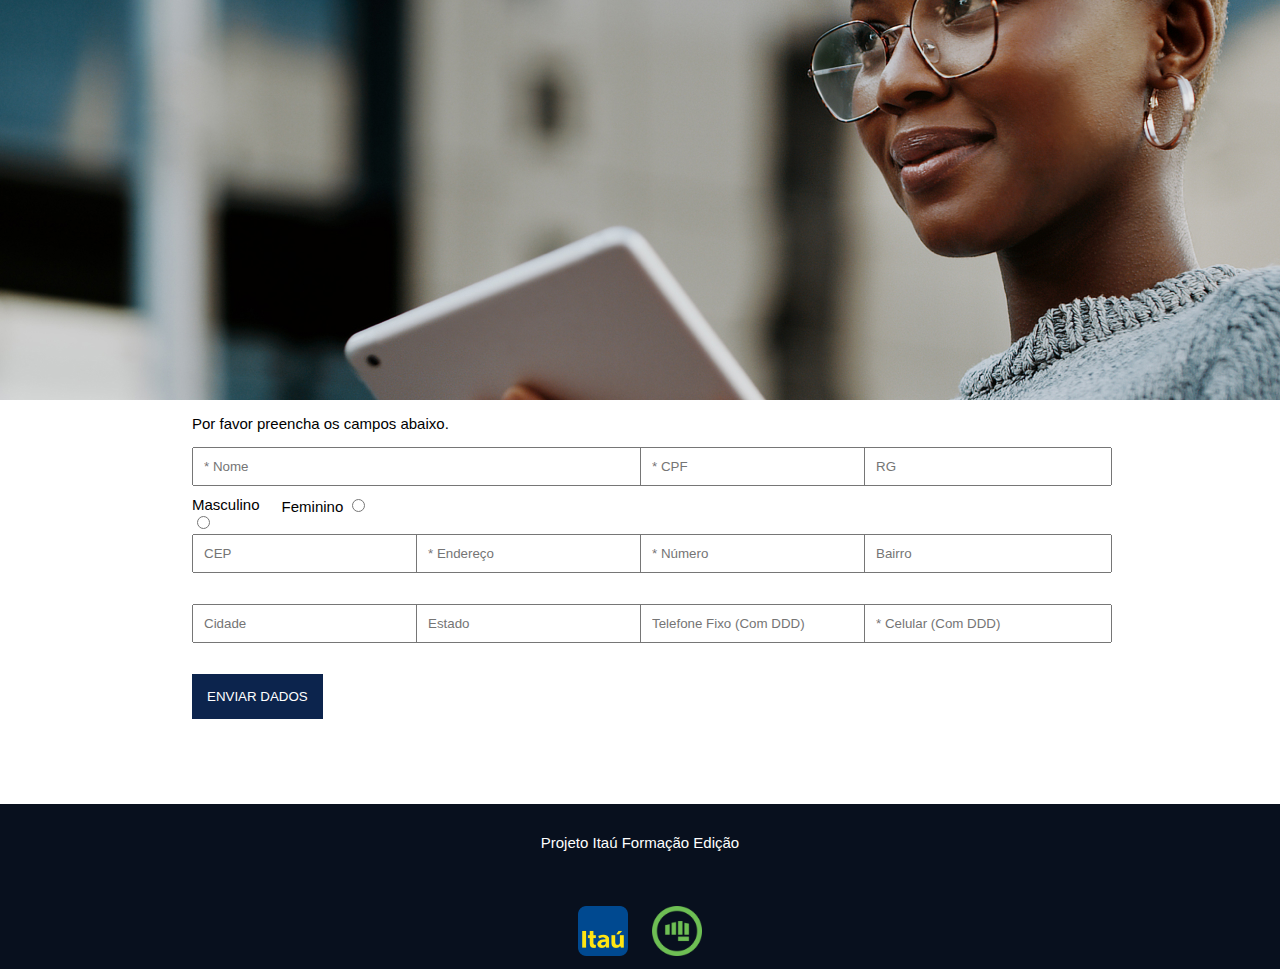
==== index.html @ c61c7ffb "Arquivos adicionados." ====
<!DOCTYPE html>
    <! -- Define a o navegador  que é documento html tipo. -->
    <html lang="en">
<! -- defini o idioma de um elemento. --> 
<head>
    <meta charset="UTF-8">
    <! -- Codificação padrão formatação de texto. -->
    <meta http-equiv="X-UA-Compatible" content="IE=edge">
    <! -- Compatibilidade com navegadores. -->
    <meta name="viewport" content="width=device-width, initial-scale=1.0">
    <! -- Controle de navegação para outros dispositivos. -->
    <link href="./assets/styles/custom.css" rel="stylesheet">
    <! -- Linka um recurso externo -->
    <title> Cadastro de Usuários</title>
</head>

<body>

    <div class="header">
    </div>

    <div class="content">
        <p> Por favor preencha os campos abaixo.</p>

        

        <form method="post">

    <! -- trabalho o 100% da div content, criando outras divs -->
            <div class="w-50">
                <input type="text" name="nome" id="nome" placeholder="* Nome" required>
            </div>
            <div class="w-25">
                <input type="text" name="cpf" id="cpf"  onblur="return verificarCPF(this.value)" placeholder="* CPF" required>
            </div>
            <div class="w-25">
                <input type="text" name="rg" id="rg" placeholder="RG" >
            </div>

            <br />

            <div class="w-10">
                <label for="masculino">Masculino</label>
                <input type="radio" name="sexo" id="Masculino" value="Masculino">
            </div>
            <div class="w-10">
                <label for="feminino">Feminino</label>
                <input type="radio" name="sexo" id="Feminino" value="Feminino">
            </div>

            <div class="separador"></div>

            <div class="w-25">
                <input type="text" name="cep" id="cep" class="w-20" placeholder="CEP" >
            </div>
            <div class="w-25">
                <input type="text" name="end" id="rua" class="w-50" placeholder="* Endereço" required>
            </div>
            <div class="w-25">
                <input type="text" name="num" id="numero" class="w-20" placeholder="* Número" required>
            </div>
            <div class="w-25">
                <input type="text" name="bairro" id="bairro" class="w-20" placeholder="Bairro" >
            </div>

            <div class="separador"></div>

            <div class="w-25">
                <input type="text" name="cidade" id="cidade" class="w-25" placeholder="Cidade" >
            </div>
            <div class="w-25">
                <input type="text" name="estado" id="uf" class="w-25" placeholder="Estado" >
            </div>
            <div class="w-25">
                <input type="text" name="telefone" class="w-25" placeholder="Telefone Fixo (Com DDD)" >
            </div>
            <div class="w-25">
                <input type="text" name="celular" class="w-25" placeholder="* Celular (Com DDD)" required>
            </div>

            <div class="separador"></div>

            <button type="submit">Enviar dados</button>
            <div class="separador"></div>
        </form>
    </div>

    <div id="modal" class="modal">
        <div class="content">
            <h1>
                Por favor confirme seus dados, após verificação click no link enviar. 
            </h1>

            <br />
            <p>
                Nome: <span id="dataNome"></span> <br />
                CPF: <span id="dataCpf"></span> <br />
                RG: <span id="dataRg"></span> <br />
		Sexo: <span id="dataSexo"></span> <br />
            </p>

            <p>
                CEP: <span id="dataCep"></span> <br />
                Endereço: <span id="dataEndereco"></span> <br />
                Número: <span id="dataNumero"></span> <br />
                Bairro: <span id="dataBairro"></span> <br />
            </p>

            <p>
                Cidade: <span id="dataCidade"></span> <br />
                Estado: <span id="dataEstado"></span> <br />
                Telefone: <span id="dataTelefone"></span> <br />
                Celular: <span id="dataCelular"></span> <br />
            </p>

            <br/>
            <br/>
            <a href="index.html">Enviar</a>
            </h1>
        </div>
    </div>

    <div class="footer">
        <p>Projeto Itaú Formação Edição</p>
        <img src="./assets/images/itau.png" alt="Logo Itaú">
        <img src="./assets/images/gama.png" alt="Logo Gama">
    </div>

    <script src="https://code.jquery.com/jquery-3.6.0.min.js"
        integrity="sha256-/xUj+3OJU5yExlq6GSYGSHk7tPXikynS7ogEvDej/m4=" crossorigin="anonymous"></script>
     <script src="assets/js/funcoes_cpf.js"></script>
      <script src="assets/js/custom.js"></script>
    <script src="assets/js/viacep.js"></script>

</body>

</html>
---- assets/styles/custom.css ----
html, 
body {
    font-family: Arial, Helvetica, sans-serif;
    padding: 0px;
    margin: 0px;
    font-size: 15px;
}

.header {
    font-size: 0px;
    width: 100%;
    height: 400px;
    background-color: #08101e;
    background-image: url(../images/header.jpeg);
    background-position: center;
}


.content {
    width: 70%;
    margin: 0 auto;
}
.content h1, .content h2 {
    color: #08101e;
}
.footer {
    width: 100%;
    height: auto;
    background-color: #08101e;
    text-align: center;
}
.footer img {
    width: 50px;
    margin: 10px;
}

.footer p {
    color: #ffffff;
    padding: 30px;
}


input[type=text] {
    width: 100%;
    padding: 10px;
    margin: 0px;
    margin-bottom: 10px;
}
input:focus {
    outline: none;
}
button {
    padding: 15px;
    background-color: #0c244d;
    text-transform: uppercase;
    color: #ffffff;
    border: none;
}


/*
cria uma div com tamanho de 100% e altura de 100% que fica acima de tudo.
*/
.modal {
    display: none;
    position: fixed;
    top: 0px;
    left: 0px;
    width: 100%;
    height: 100%;
    background-color: #efefef;
}

/*
clase utilizada pelo javascrip para mostrar o modal
*/
.showModal {
    display: block;
}

/*
Adiciona um tamanho de setado ao elemento e flutua o mesmo a esquerda
*/
.w-25 {
    width: 25%;
    float: left;
}
.w-50 {
    width: 50%;
    float: left;
}
.w-20 {
    width: 20%;
    float: left;
}
.w-10 {
    width: 10%;
    float: left;
}

/*
estilo para o link que fica dentro do modal
*/
.modal a {
    padding: 10px;
    background-color: #0c244d;
    text-transform: uppercase;
    color: #ffffff;
    text-decoration: none;
}
/*
estilo para o paragrafo que fica dentro do modal
*/
.modal p {
    line-height: 25px;
}
/*
estilo para o span que fica dentro do modal
*/
.modal span {
    font-weight: bold;
}

/*
separador com alguta de 70px
*/
.separador {
    height: 70px;
}
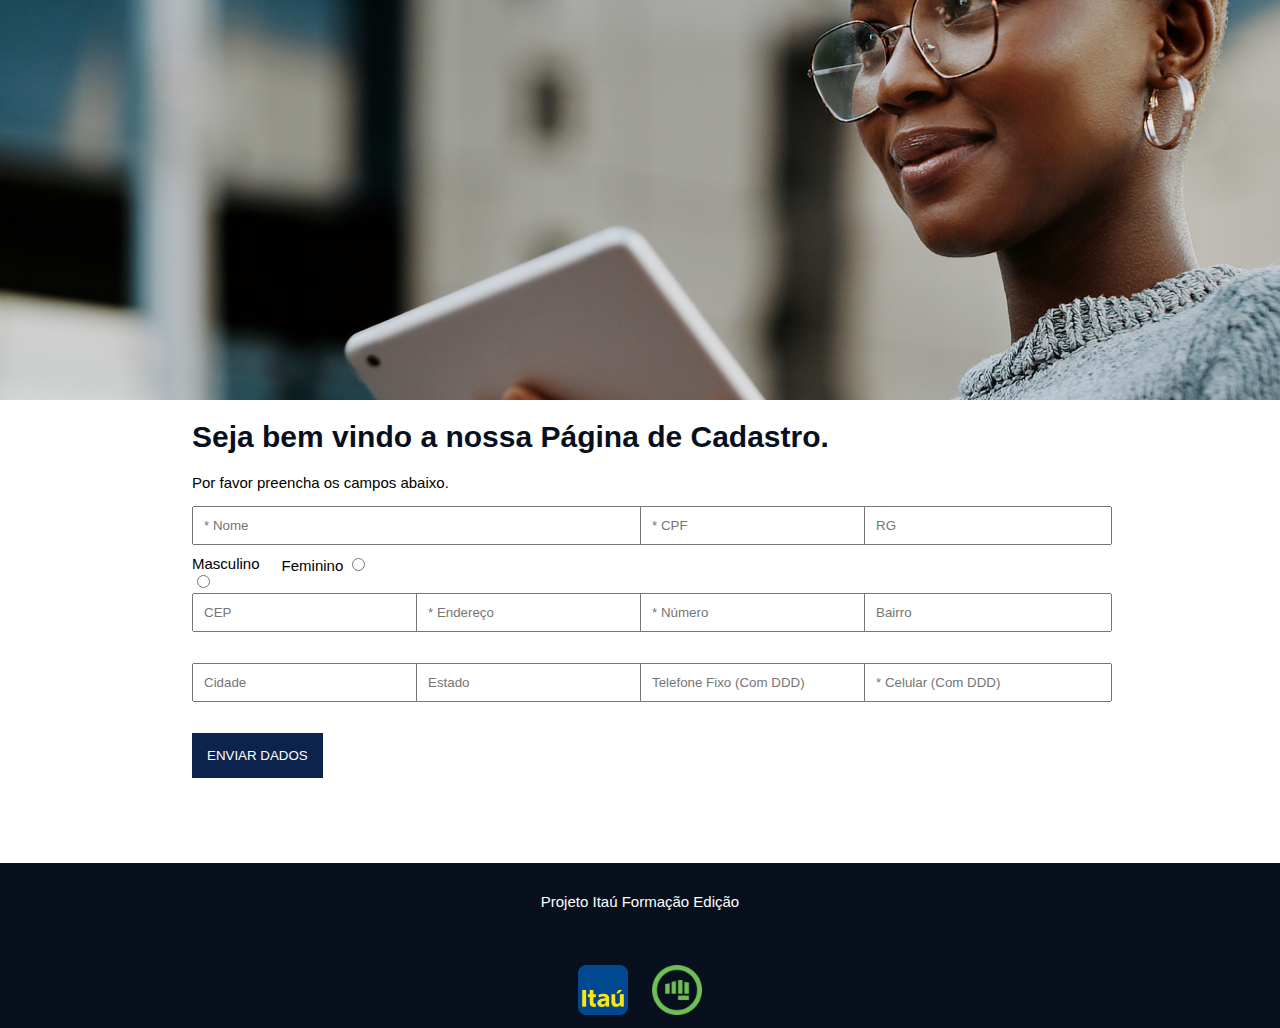
==== commit c209551b: "Adicionado tag h1 com chamada de formulário na index." ====
--- a/index.html
+++ b/index.html
@@ -20,6 +20,7 @@
     </div>
 
     <div class="content">
+        <h1>  Seja bem vindo a nossa Página de Cadastro.  </h1>
         <p> Por favor preencha os campos abaixo.</p>
 
         
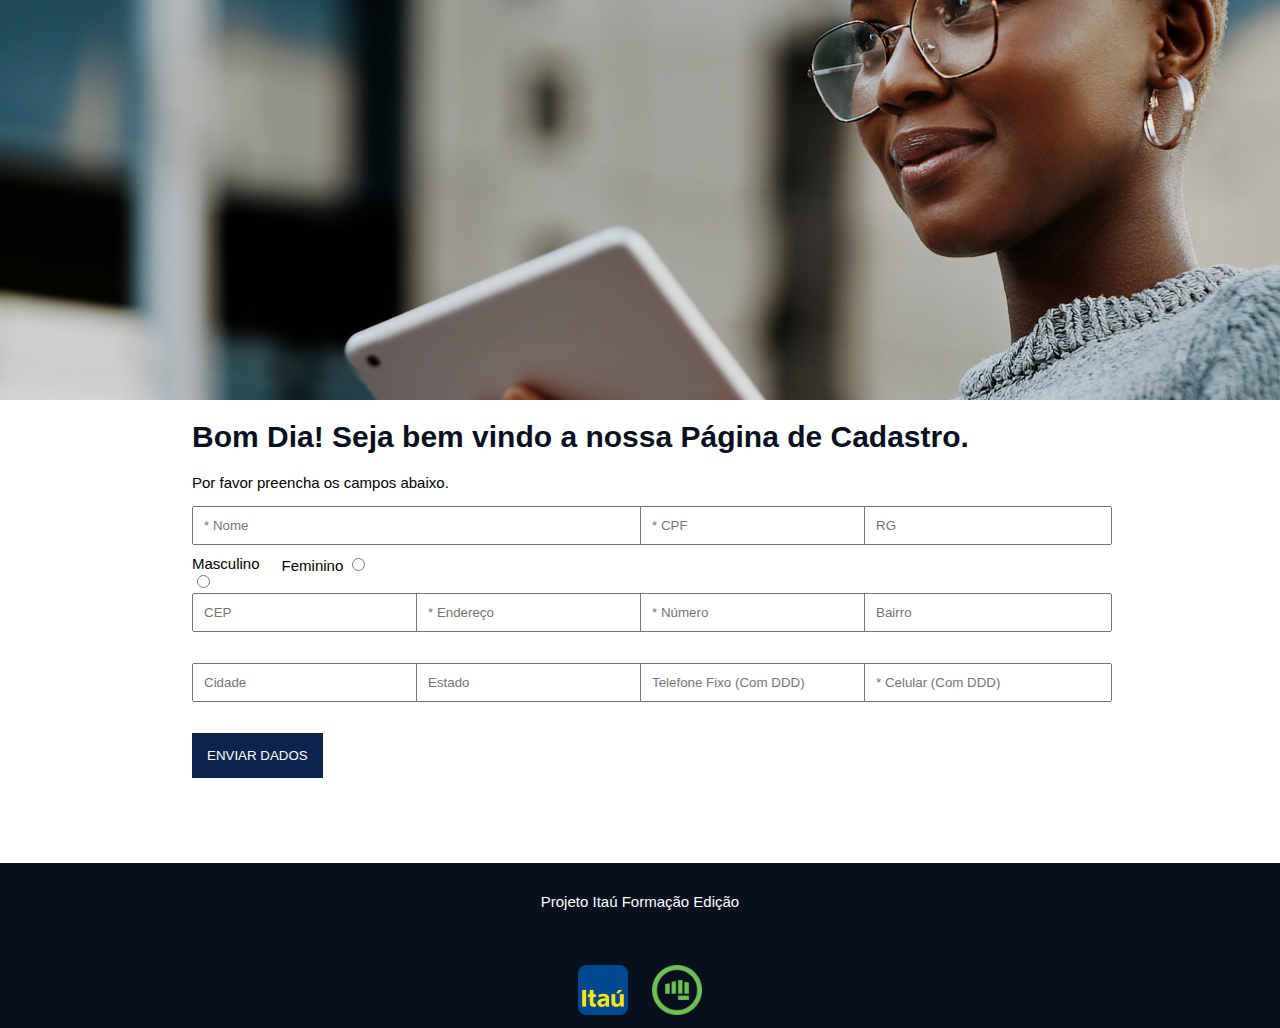
==== commit 0f7dc3b3: "Adicionado script js de saudação na index." ====
--- a/index.html
+++ b/index.html
@@ -20,7 +20,38 @@
     </div>
 
     <div class="content">
-        <h1>  Seja bem vindo a nossa Página de Cadastro.  </h1>
+        <h1>
+<script
+>
+//script de saudação.  
+d = new Date();
+hour = d.getHours();
+if(hour < 5)
+{
+   document.write("Boa Noite!");
+}
+else
+if(hour < 8)
+{
+   document.write("Bom Dia!");
+}
+else
+if(hour < 12)
+{
+   document.write("Bom Dia!");
+}
+else
+if(hour < 18)
+{
+   document.write("Boa tarde!");
+}
+else
+{
+   document.write("Boa noite!");
+}
+</script>
+
+  Seja bem vindo a nossa Página de Cadastro.  </h1>
         <p> Por favor preencha os campos abaixo.</p>
 
         
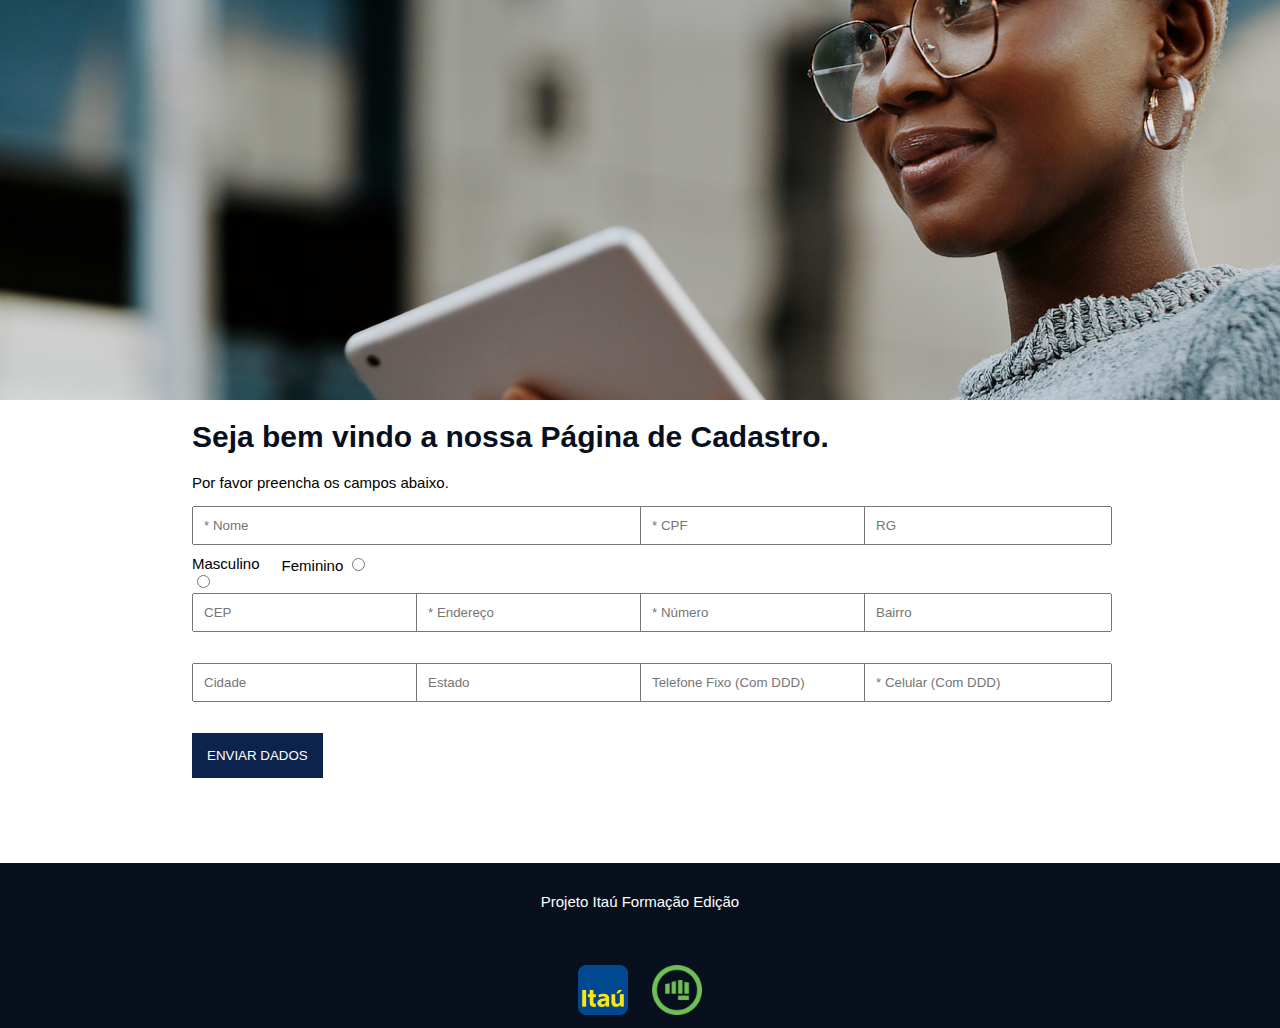
==== commit 690e644d: "Alteração de código na index.html, ajustando o código do script de saudação." ====
--- a/index.html
+++ b/index.html
@@ -1,64 +1,34 @@
 <!DOCTYPE html>
-    <! -- Define a o navegador  que é documento html tipo. -->
+    <!-- Define a o navegador  que é documento html tipo. -->
     <html lang="en">
-<! -- defini o idioma de um elemento. --> 
+    <!-- defini o idioma de um elemento. --> 
 <head>
     <meta charset="UTF-8">
-    <! -- Codificação padrão formatação de texto. -->
+    <!-- Codificação padrão formatação de texto. -->
     <meta http-equiv="X-UA-Compatible" content="IE=edge">
-    <! -- Compatibilidade com navegadores. -->
+    <!-- Compatibilidade com navegadores. -->
     <meta name="viewport" content="width=device-width, initial-scale=1.0">
-    <! -- Controle de navegação para outros dispositivos. -->
+    <!-- Controle de navegação para outros dispositivos. -->
     <link href="./assets/styles/custom.css" rel="stylesheet">
-    <! -- Linka um recurso externo -->
+    <!-- Linka um recurso externo -->
     <title> Cadastro de Usuários</title>
 </head>
 
 <body>
 
     <div class="header">
+        Gráfico Descrição da imagem: Pessoa do sexo feminino, de cabelo curto, usa óculos, com blusa de frio, de feição sorridente segurando um tablet. 
     </div>
 
     <div class="content">
         <h1>
-<script
->
-//script de saudação.  
-d = new Date();
-hour = d.getHours();
-if(hour < 5)
-{
-   document.write("Boa Noite!");
-}
-else
-if(hour < 8)
-{
-   document.write("Bom Dia!");
-}
-else
-if(hour < 12)
-{
-   document.write("Bom Dia!");
-}
-else
-if(hour < 18)
-{
-   document.write("Boa tarde!");
-}
-else
-{
-   document.write("Boa noite!");
-}
-</script>
-
-  Seja bem vindo a nossa Página de Cadastro.  </h1>
+            <span id="saudacao"></span> Seja bem vindo a nossa Página de Cadastro.  
+        </h1>
         <p> Por favor preencha os campos abaixo.</p>
 
         
-
         <form method="post">
-
-    <! -- trabalho o 100% da div content, criando outras divs -->
+            <!--trabalho o 100% da div content, criando outras divs -->
             <div class="w-50">
                 <input type="text" name="nome" id="nome" placeholder="* Nome" required>
             </div>
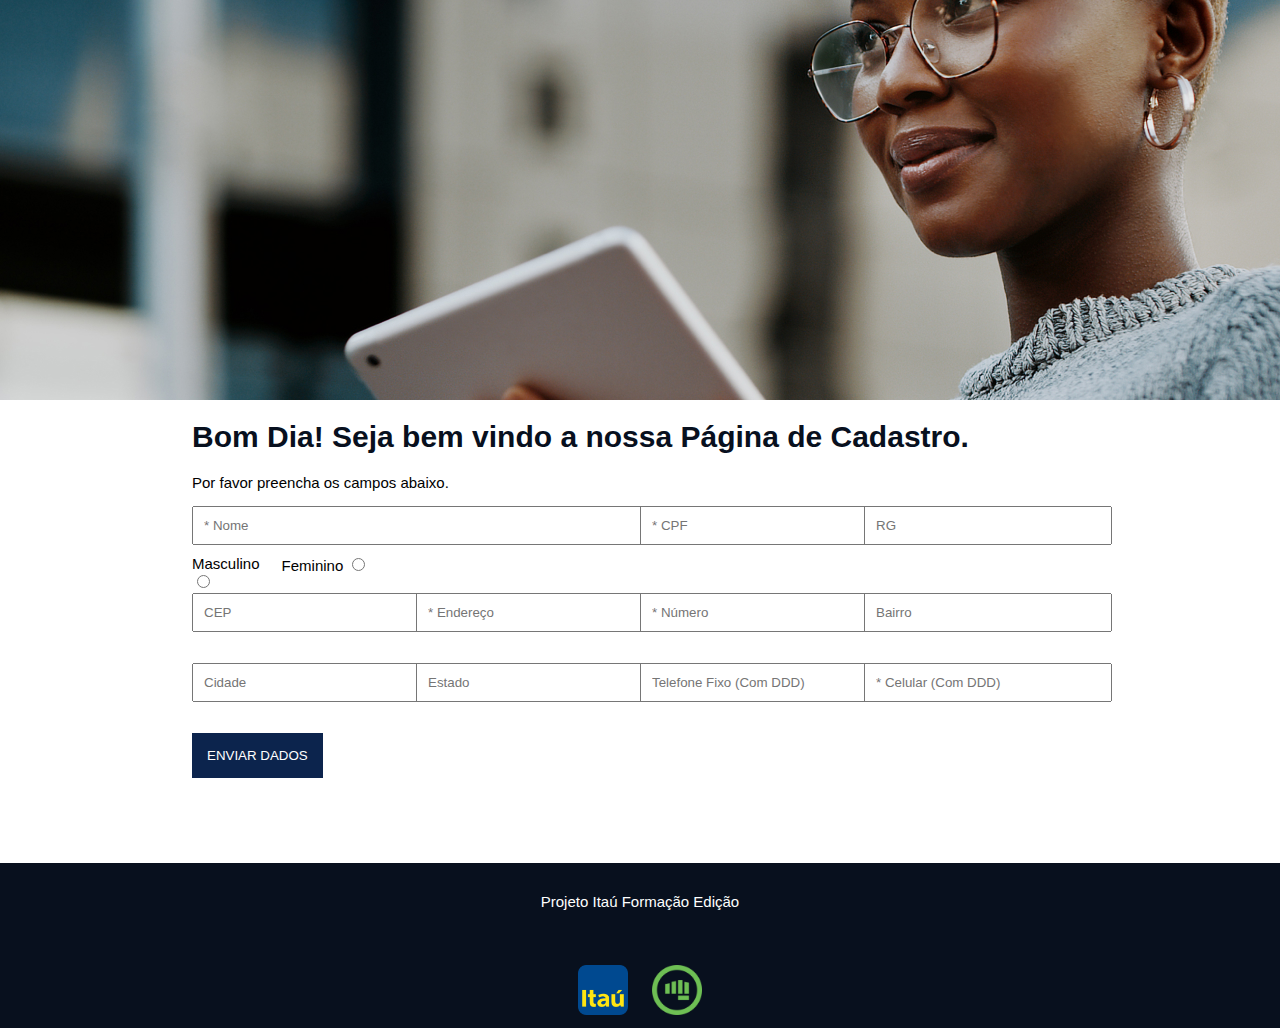
==== commit c80820b5: "Alteração no arquivo index e adicionado arquivo script.js." ====
--- a/index.html
+++ b/index.html
@@ -9,7 +9,8 @@
     <!-- Compatibilidade com navegadores. -->
     <meta name="viewport" content="width=device-width, initial-scale=1.0">
     <!-- Controle de navegação para outros dispositivos. -->
-    <link href="./assets/styles/custom.css" rel="stylesheet">
+    <script src="assets/js/scripts.js"></script>
+<link href="./assets/styles/custom.css" rel="stylesheet">
     <!-- Linka um recurso externo -->
     <title> Cadastro de Usuários</title>
 </head>
@@ -22,7 +23,7 @@
 
     <div class="content">
         <h1>
-            <span id="saudacao"></span> Seja bem vindo a nossa Página de Cadastro.  
+            <span> <script>  saudacao(); </script> </span> Seja bem vindo a nossa Página de Cadastro.  
         </h1>
         <p> Por favor preencha os campos abaixo.</p>
 
